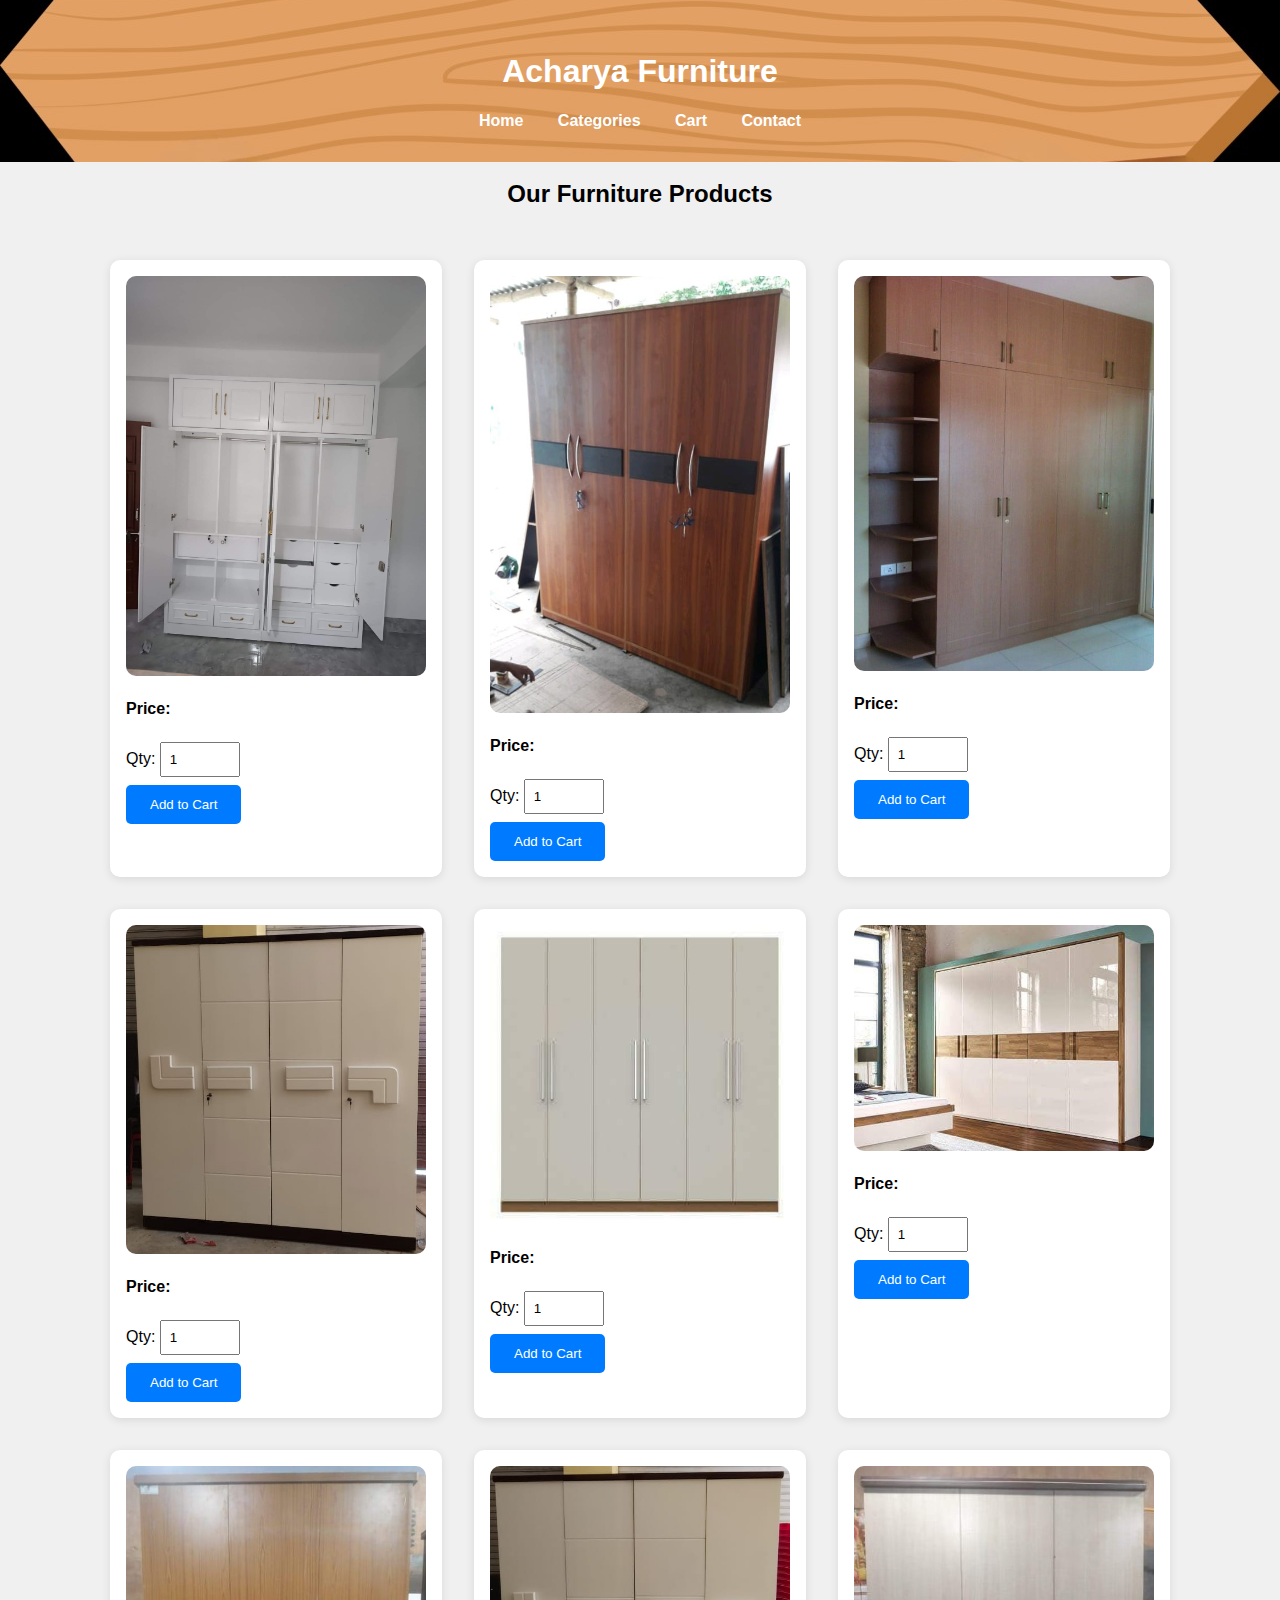
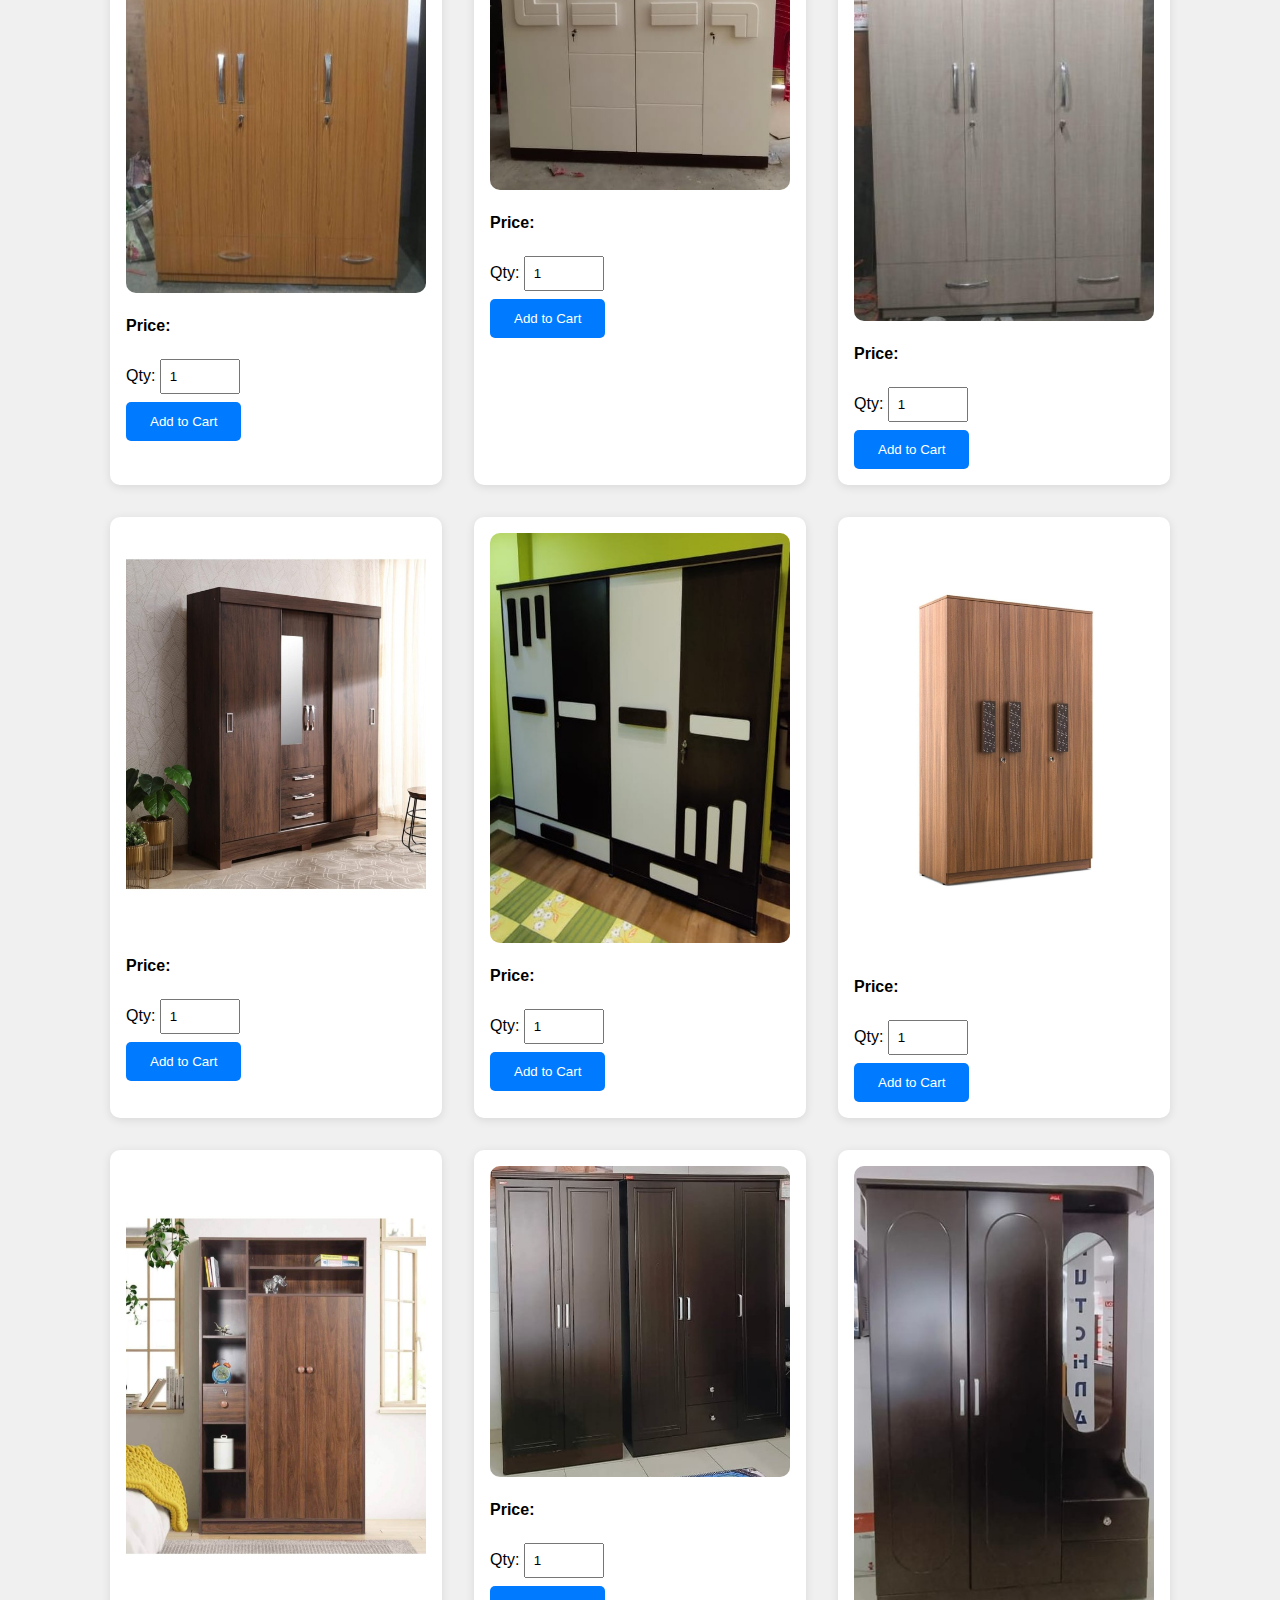
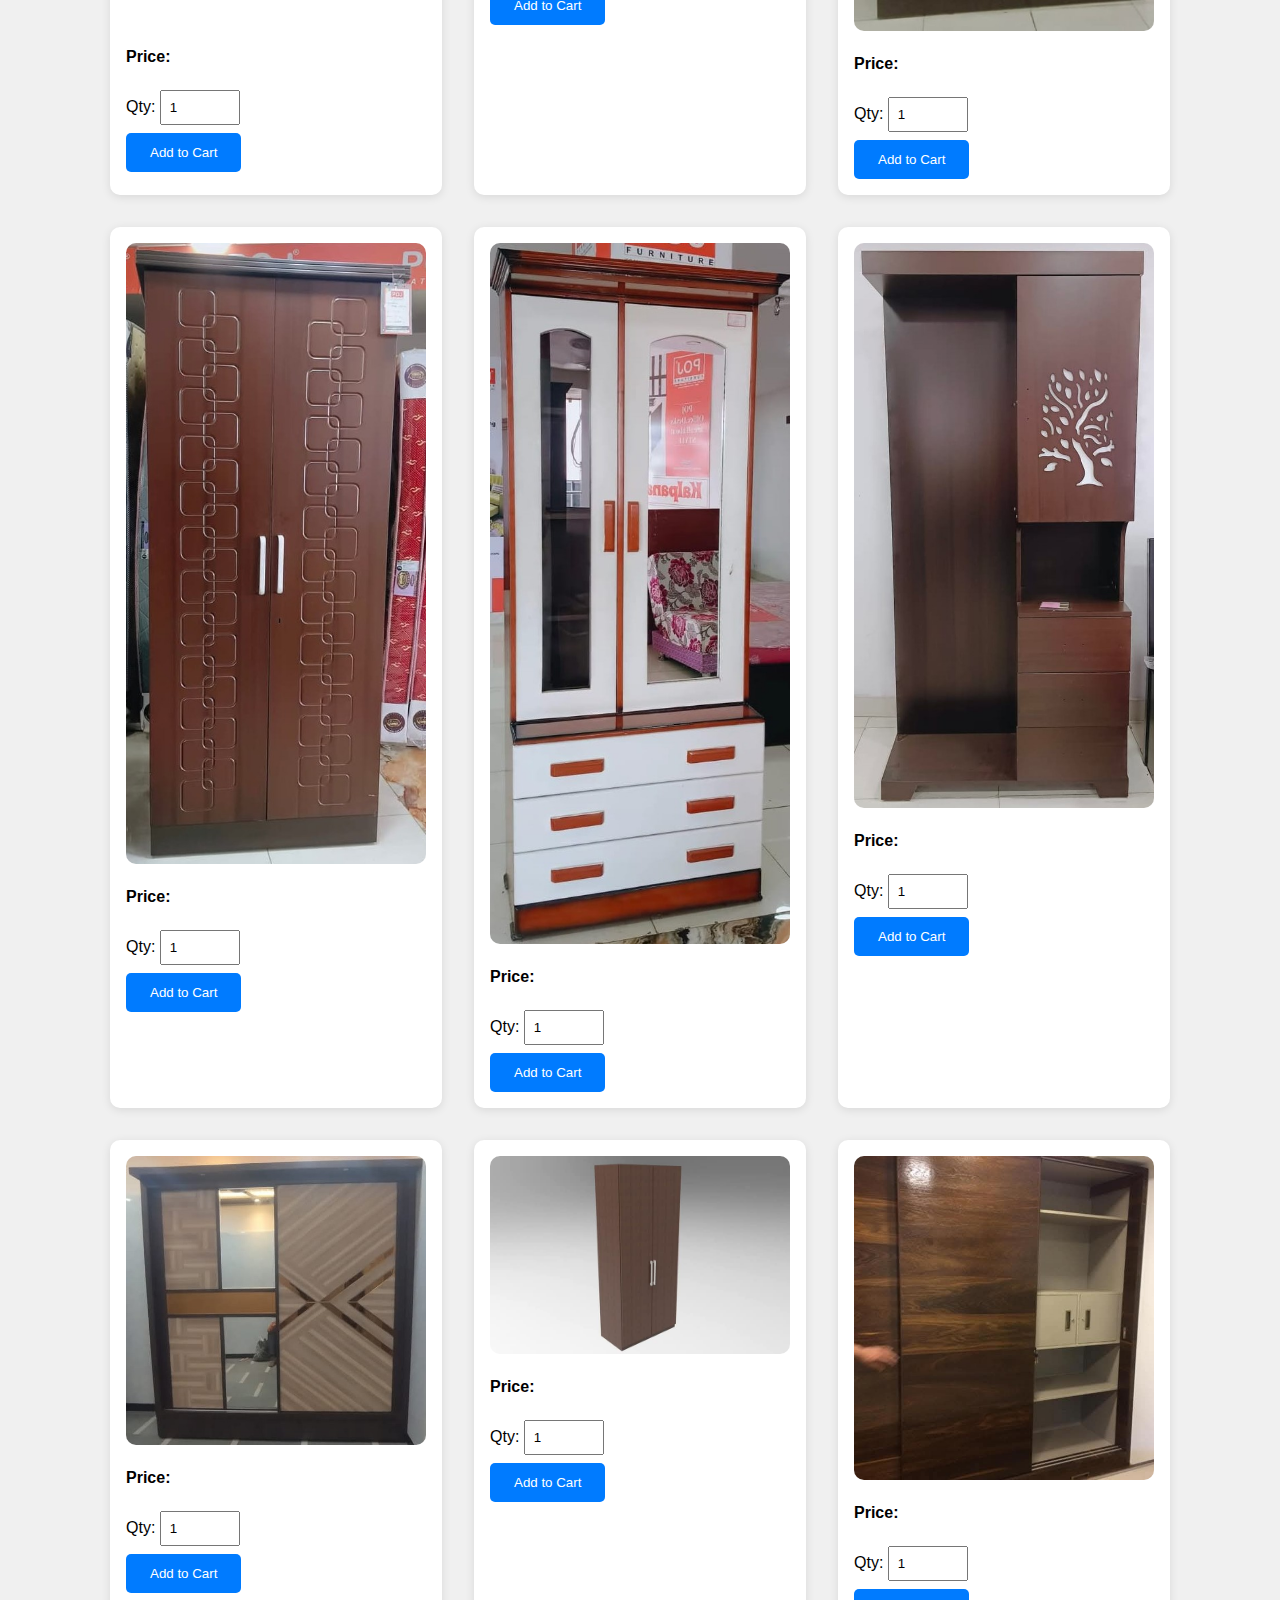
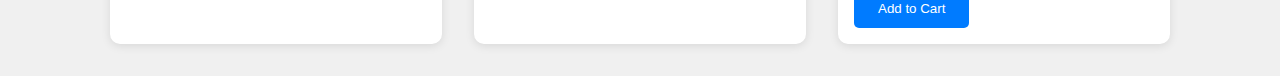
==== almirah.html @ cd198f0e "Add files via upload" ====
<!DOCTYPE html>
<html lang="en">
<head>
  <meta charset="UTF-8" />
  <meta name="viewport" content="width=device-width, initial-scale=1.0"/>
  <title>Furniture Products</title>
  <link rel="stylesheet" href="style.css" />
  <style>
    body { font-family: Arial, sans-serif; margin: 0; padding: 0; background: #f0f0f0; }
    header {
      background: url('assets/images/navbar.png') no-repeat center center/cover;
      color: #fff;
      padding: 2em 1em;
      text-align: center;
    }
    nav {
      margin-top: 1em;
    }
    nav a {
      color: #fff;
      margin: 0 15px;
      text-decoration: none;
      font-weight: bold;
    }
    .product-grid { display: flex; flex-wrap: wrap; gap: 2rem; padding: 2rem; justify-content: center; }
    .product-card { background: white; border-radius: 10px; box-shadow: 0 2px 10px rgba(0,0,0,0.1); padding: 1rem; width: 300px; }
    .product-card img { width: 100%; border-radius: 10px; }
    h2 { margin-top: 0; }
    input[type="number"] { width: 60px; padding: 0.5rem; margin: 0.5rem 0; }
    button { background: #007BFF; color: white; border: none; padding: 0.75rem 1.5rem; border-radius: 5px; cursor: pointer; transition: background 0.3s; }
    button:hover { background: #0056b3; }
  </style>
</head>
<body>
  <header>
  <h1>Acharya Furniture</h1>
    <nav>
      <a href="index.html">Home</a>
      <a href="categories.html">Categories</a>
      <a href="cart.html">Cart</a>
      <a href="order.html">Contact</a>
    </nav>
  </header>
  <br><center><h2>Our Furniture Products</h2></center> 

  <div class="product-grid">
    <!-- Product 1 -->
    <div class="product-card">
      <img src="assets/images/Armali/1.jpg" alt="Luxury Sofa">
      <h2></h2>
      <p></p>
      <p><strong>Price:</strong> </p>
      <label>Qty: <input type="number" value="1" min="1" id="qty-sofa"></label><br>
      <button onclick="addToCart('Luxury Sofa', 00, 'qty-sofa')">Add to Cart</button>
    </div>

    <!-- Product 2 -->
    <div class="product-card">
      <img src="assets/images/Armali/2.jpg" alt="Luxury Sofa">     
      <h2></h2>
      <p></p>
      <p><strong>Price:</strong></p>
      <label>Qty: <input type="number" value="1" min="1" id="qty-table"></label><br>
      <button onclick="addToCart('Wooden Table', 00, 'qty-table')">Add to Cart</button>
    </div>

    <!-- Product 3 -->
    <div class="product-card">
      <img src="assets/images/Armali/3.jpg" alt="Luxury Sofa">     
      <h2></h2>
      <p></p>
      <p><strong>Price:</strong></p>
      <label>Qty: <input type="number" value="1" min="1" id="qty-table"></label><br>
      <button onclick="addToCart('Wooden Table', 00, 'qty-table')">Add to Cart</button>
    </div>
    <!-- Product 4 --> 
<div class="product-card">
  <img src="assets/images/Armali/4.jpg" alt="Luxury Sofa">     
  <h2></h2>
  <p></p>
  <p><strong>Price:</strong></p>
  <label>Qty: <input type="number" value="1" min="1" id="qty-table"></label><br>
  <button onclick="addToCart('Wooden Table', 00, 'qty-table')">Add to Cart</button>
</div>

<!-- Product 5 --> 
<div class="product-card">
  <img src="assets/images/Armali/5.jpg" alt="Luxury Sofa">     
  <h2></h2>
  <p></p>
  <p><strong>Price:</strong></p>
  <label>Qty: <input type="number" value="1" min="1" id="qty-table"></label><br>
  <button onclick="addToCart('Wooden Table', 00, 'qty-table')">Add to Cart</button>
</div>

<!-- Product 6 --> 
<div class="product-card">
  <img src="assets/images/Armali/6.jpg" alt="Luxury Sofa">     
  <h2></h2>
  <p></p>
  <p><strong>Price:</strong></p>
  <label>Qty: <input type="number" value="1" min="1" id="qty-table"></label><br>
  <button onclick="addToCart('Wooden Table', 00, 'qty-table')">Add to Cart</button>
</div>

<!-- Product 7 --> 
<div class="product-card">
  <img src="assets/images/Armali/7.jpg" alt="Luxury Sofa">     
  <h2></h2>
  <p></p>
  <p><strong>Price:</strong></p>
  <label>Qty: <input type="number" value="1" min="1" id="qty-table"></label><br>
  <button onclick="addToCart('Wooden Table', 00, 'qty-table')">Add to Cart</button>
</div>

<!-- Product 8 --> 
<div class="product-card">
  <img src="assets/images/Armali/8.jpg" alt="Luxury Sofa">     
  <h2></h2>
  <p></p>
  <p><strong>Price:</strong></p>
  <label>Qty: <input type="number" value="1" min="1" id="qty-table"></label><br>
  <button onclick="addToCart('Wooden Table', 00, 'qty-table')">Add to Cart</button>
</div>

<!-- Product 9 --> 
<div class="product-card">
  <img src="assets/images/Armali/9.jpg" alt="Luxury Sofa">     
  <h2></h2>
  <p></p>
  <p><strong>Price:</strong></p>
  <label>Qty: <input type="number" value="1" min="1" id="qty-table"></label><br>
  <button onclick="addToCart('Wooden Table', 00, 'qty-table')">Add to Cart</button>
</div>

<!-- Product 10 --> 
<div class="product-card">
  <img src="assets/images/Armali/10.jpg" alt="Luxury Sofa">     
  <h2></h2>
  <p></p>
  <p><strong>Price:</strong></p>
  <label>Qty: <input type="number" value="1" min="1" id="qty-table"></label><br>
  <button onclick="addToCart('Wooden Table', 00, 'qty-table')">Add to Cart</button>
</div>

<!-- Product 11 --> 
<div class="product-card">
  <img src="assets/images/Armali/11.jpg" alt="Luxury Sofa">     
  <h2></h2>
  <p></p>
  <p><strong>Price:</strong></p>
  <label>Qty: <input type="number" value="1" min="1" id="qty-table"></label><br>
  <button onclick="addToCart('Wooden Table', 00, 'qty-table')">Add to Cart</button>
</div>

<!-- Product 12 --> 
<div class="product-card">
  <img src="assets/images/Armali/12.jpg" alt="Luxury Sofa">     
  <h2></h2>
  <p></p>
  <p><strong>Price:</strong></p>
  <label>Qty: <input type="number" value="1" min="1" id="qty-table"></label><br>
  <button onclick="addToCart('Wooden Table', 00, 'qty-table')">Add to Cart</button>
</div>

<!-- Product 13 --> 
<div class="product-card">
  <img src="assets/images/Armali/13.jpg" alt="Luxury Sofa">     
  <h2></h2>
  <p></p>
  <p><strong>Price:</strong></p>
  <label>Qty: <input type="number" value="1" min="1" id="qty-table"></label><br>
  <button onclick="addToCart('Wooden Table', 00, 'qty-table')">Add to Cart</button>
</div>

<!-- Product 14 --> 
<div class="product-card">
  <img src="assets/images/Armali/14.jpg" alt="Luxury Sofa">     
  <h2></h2>
  <p></p>
  <p><strong>Price:</strong></p>
  <label>Qty: <input type="number" value="1" min="1" id="qty-table"></label><br>
  <button onclick="addToCart('Wooden Table', 00, 'qty-table')">Add to Cart</button>
</div>

<!-- Product 15 --> 
<div class="product-card">
  <img src="assets/images/Armali/15.jpg" alt="Luxury Sofa">     
  <h2></h2>
  <p></p>
  <p><strong>Price:</strong></p>
  <label>Qty: <input type="number" value="1" min="1" id="qty-table"></label><br>
  <button onclick="addToCart('Wooden Table', 00, 'qty-table')">Add to Cart</button>
</div>

<!-- Product 16 --> 
<div class="product-card">
  <img src="assets/images/Armali/16.jpg" alt="Luxury Sofa">     
  <h2></h2>
  <p></p>
  <p><strong>Price:</strong></p>
  <label>Qty: <input type="number" value="1" min="1" id="qty-table"></label><br>
  <button onclick="addToCart('Wooden Table', 00, 'qty-table')">Add to Cart</button>
</div>

<!-- Product 17 --> 
<div class="product-card">
  <img src="assets/images/Armali/17.jpg" alt="Luxury Sofa">     
  <h2></h2>
  <p></p>
  <p><strong>Price:</strong></p>
  <label>Qty: <input type="number" value="1" min="1" id="qty-table"></label><br>
  <button onclick="addToCart('Wooden Table', 00, 'qty-table')">Add to Cart</button>
</div>

<!-- Product 18 --> 
<div class="product-card">
  <img src="assets/images/Armali/18.jpg" alt="Luxury Sofa">     
  <h2></h2>
  <p></p>
  <p><strong>Price:</strong></p>
  <label>Qty: <input type="number" value="1" min="1" id="qty-table"></label><br>
  <button onclick="addToCart('Wooden Table', 00, 'qty-table')">Add to Cart</button>
</div>

<!-- Product 19 --> 
<div class="product-card">
  <img src="assets/images/Armali/19.jpg" alt="Luxury Sofa">     
  <h2></h2>
  <p></p>
  <p><strong>Price:</strong></p>
  <label>Qty: <input type="number" value="1" min="1" id="qty-table"></label><br>
  <button onclick="addToCart('Wooden Table', 00, 'qty-table')">Add to Cart</button>
</div>

<!-- Product 20 --> 
<div class="product-card">
  <img src="assets/images/Armali/20.jpg" alt="Luxury Sofa">     
  <h2></h2>
  <p></p>
  <p><strong>Price:</strong></p>
  <label>Qty: <input type="number" value="1" min="1" id="qty-table"></label><br>
  <button onclick="addToCart('Wooden Table', 00, 'qty-table')">Add to Cart</button>
</div>
<!-- Product 21 --> 
<div class="product-card">
  <img src="assets/images/Armali/21.jpg" alt="Luxury Sofa">     
  <h2></h2>
  <p></p>
  <p><strong>Price:</strong></p>
  <label>Qty: <input type="number" value="1" min="1" id="qty-table"></label><br>
  <button onclick="addToCart('Wooden Table', 00, 'qty-table')">Add to Cart</button>
</div>


  </div>

  <script>
    function addToCart(name, price, qtyId) {
      const quantity = parseInt(document.getElementById(qtyId).value) || 1;
      const cart = JSON.parse(localStorage.getItem('cart')) || [];

      const existingIndex = cart.findIndex(item => item.name === name);
      if (existingIndex >= 0) {
        cart[existingIndex].quantity += quantity;
      } else {
        cart.push({ name, price, quantity });
      }

      localStorage.setItem('cart', JSON.stringify(cart));
      alert(`${name} added to cart!`);
    }
  </script>
</body>
</html>
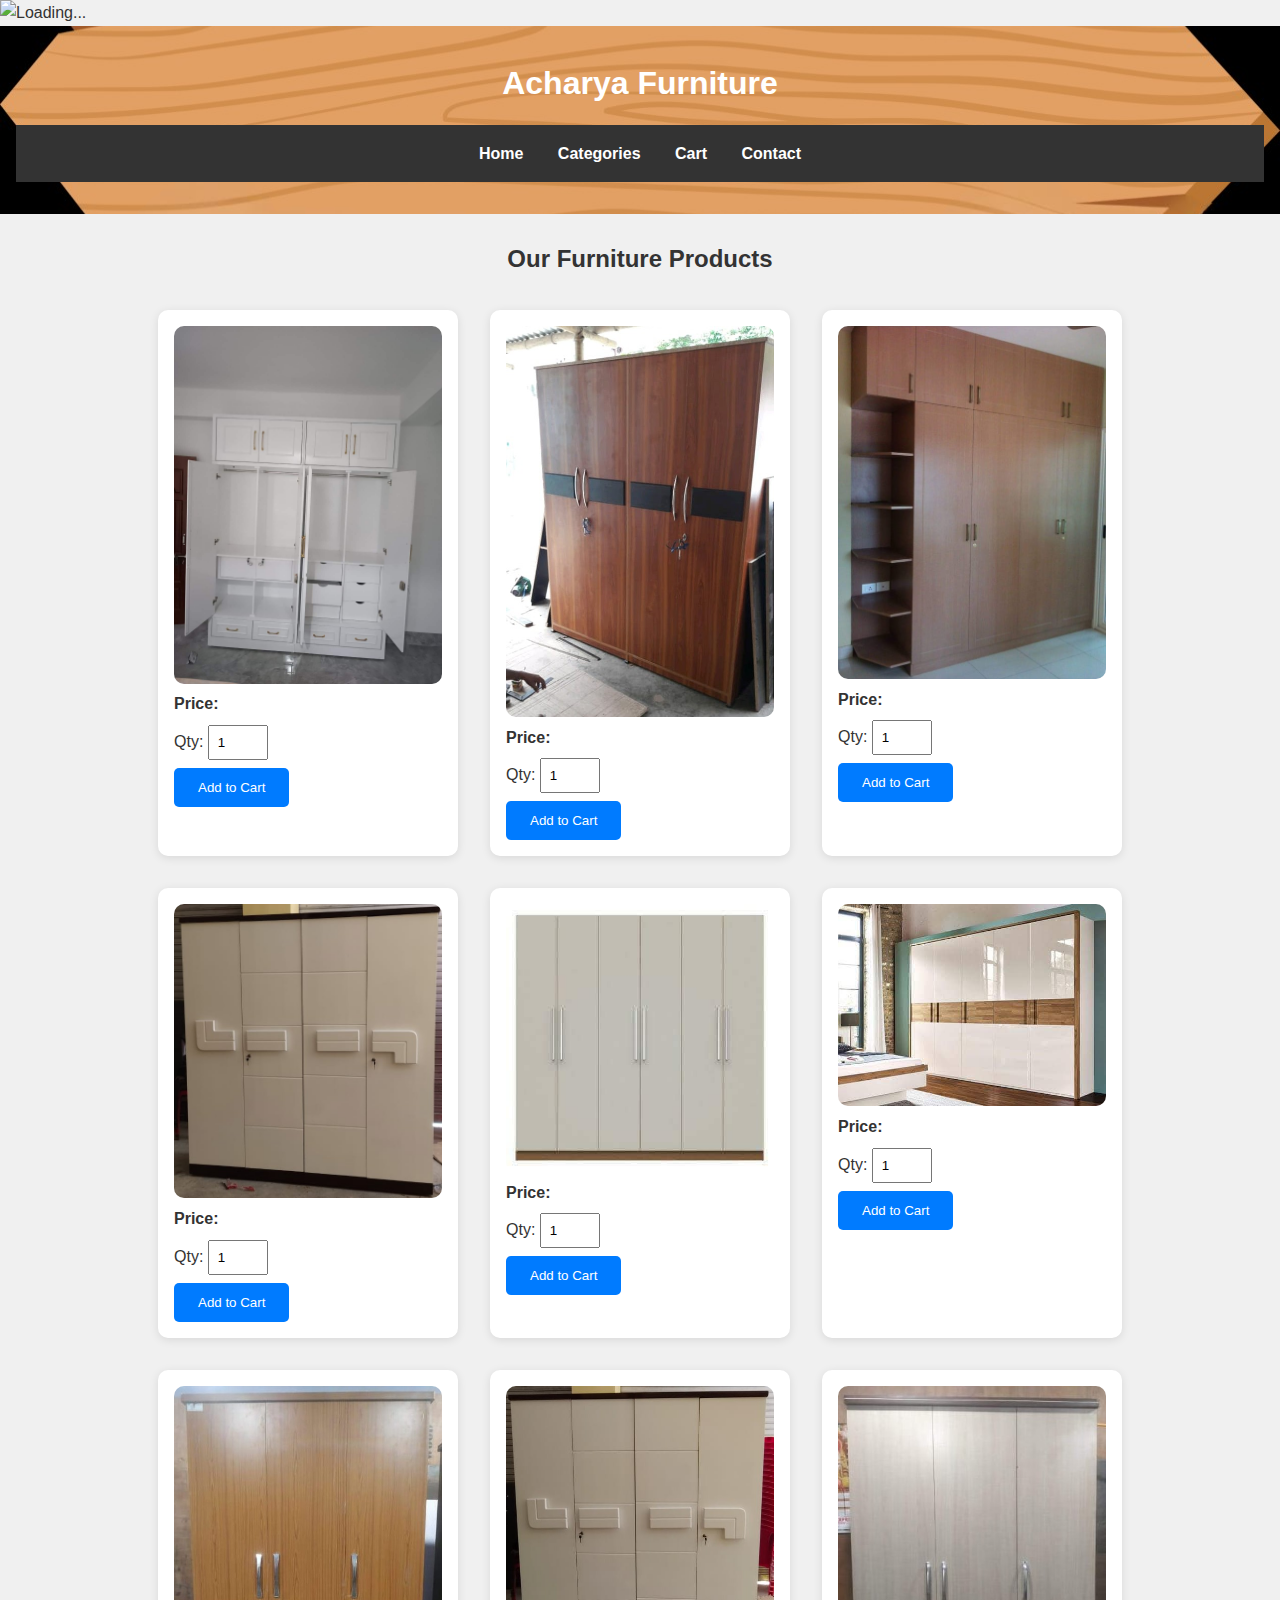
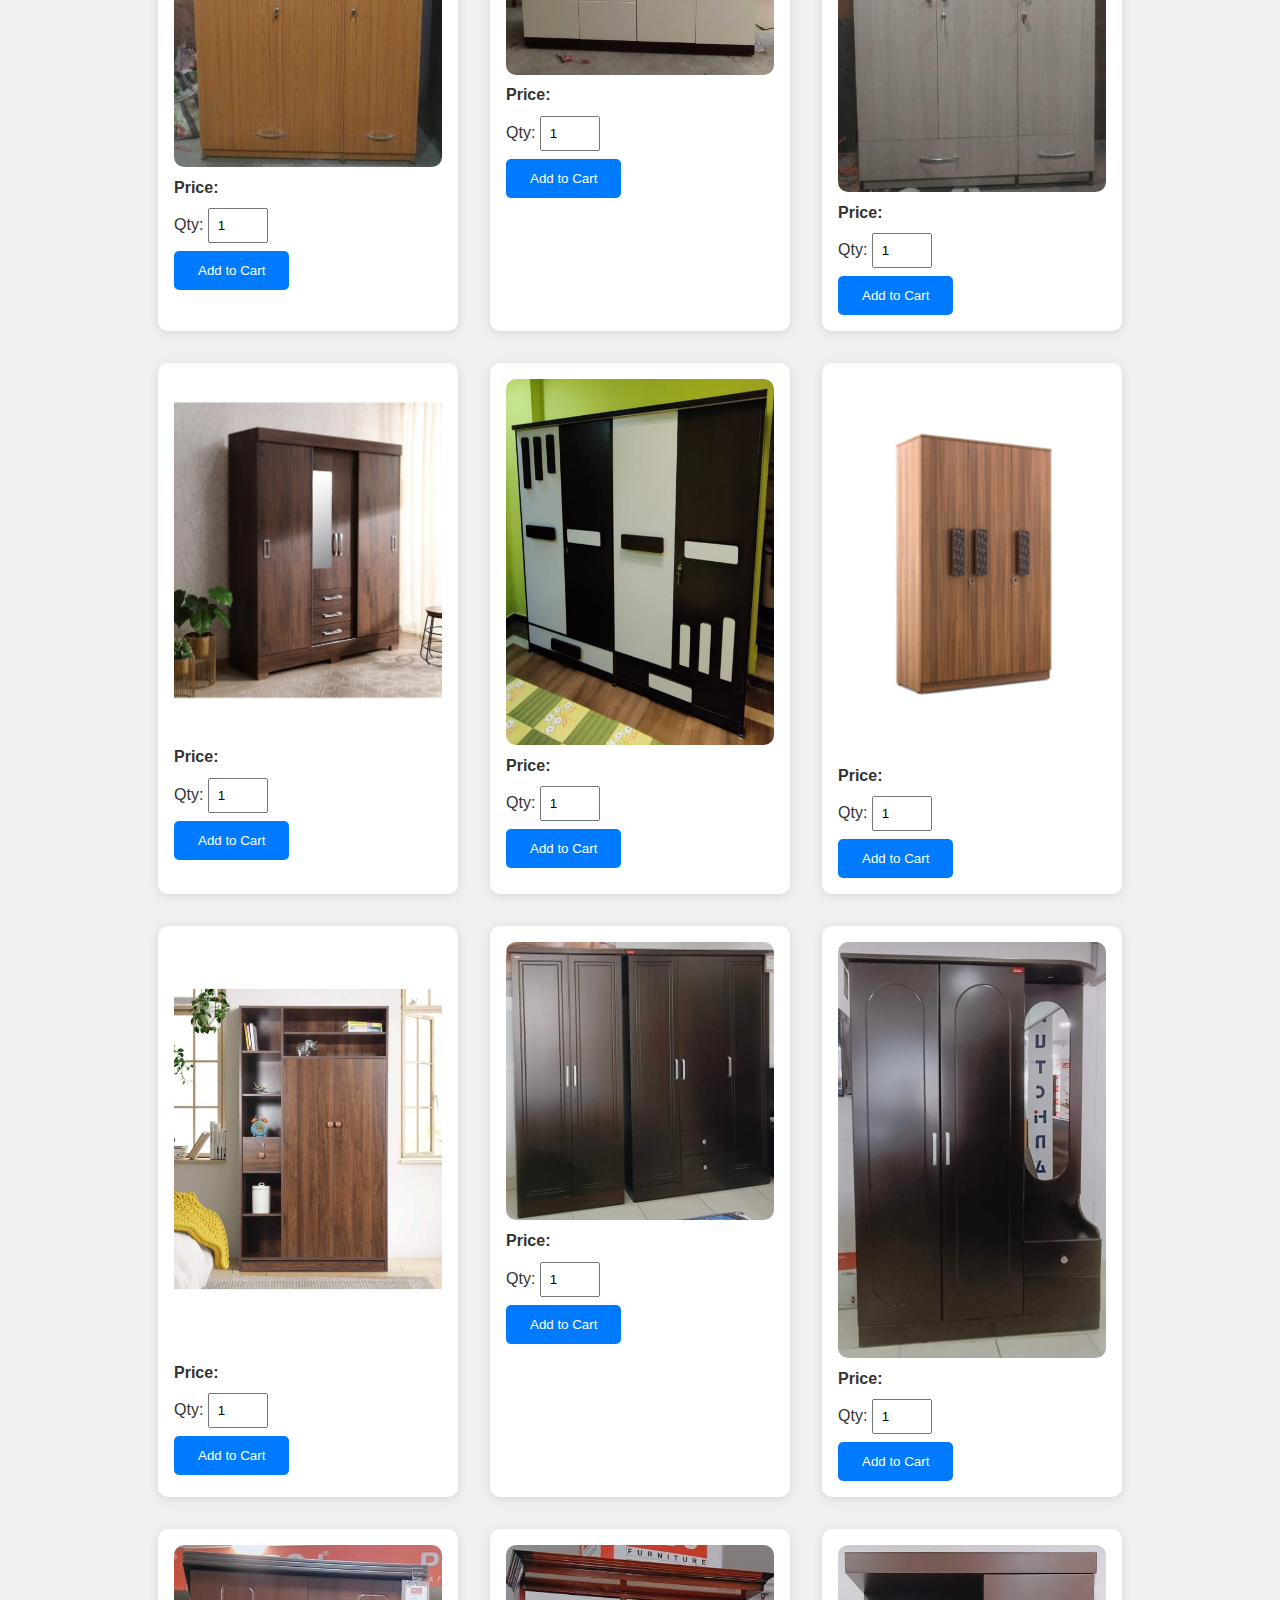
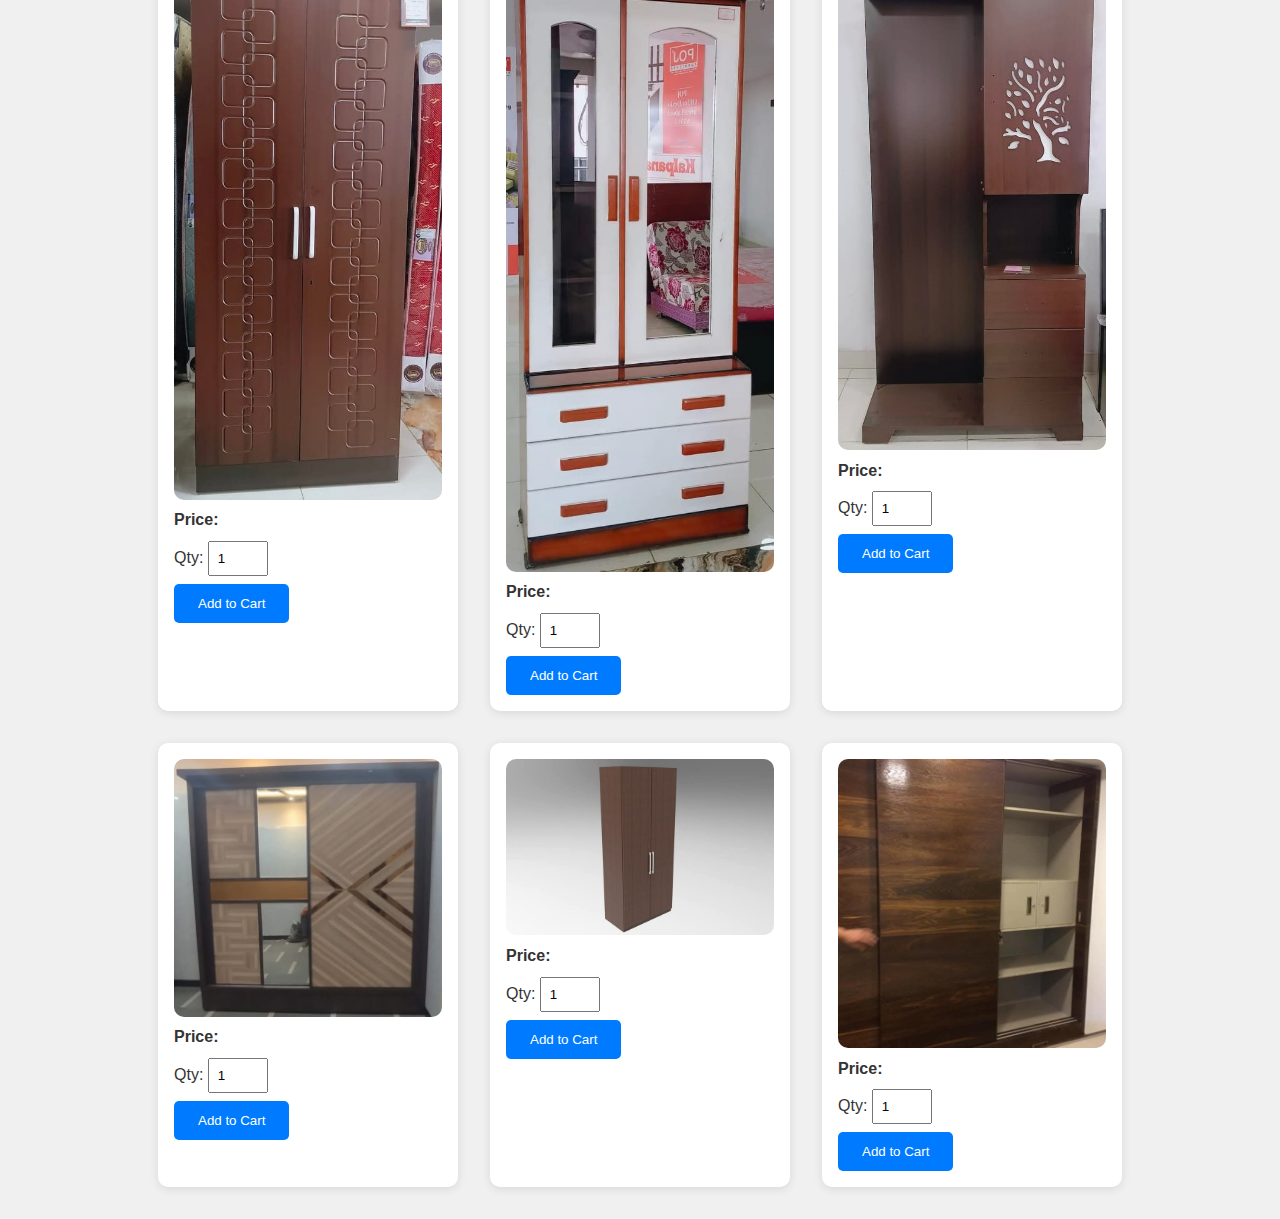
==== commit 0184468d: "Add files via upload" ====
--- a/almirah.html
+++ b/almirah.html
@@ -4,7 +4,7 @@
   <meta charset="UTF-8" />
   <meta name="viewport" content="width=device-width, initial-scale=1.0"/>
   <title>Furniture Products</title>
-  <link rel="stylesheet" href="style.css" />
+  <link rel="stylesheet" href="css/style.css" />
   <style>
     body { font-family: Arial, sans-serif; margin: 0; padding: 0; background: #f0f0f0; }
     header {
@@ -32,6 +32,9 @@
   </style>
 </head>
 <body>
+  <div id="preloader">
+    <img src="assets/images/loader.gif" alt="Loading..." />
+  </div>
   <header>
   <h1>Acharya Furniture</h1>
     <nav>
--- a/css/style.css
+++ b/css/style.css
@@ -0,0 +1,65 @@
+/* Reset */
+* { margin: 0; padding: 0; box-sizing: border-box; }
+
+body {
+  font-family: 'Segoe UI', sans-serif;
+  line-height: 1.6;
+  background-color: #f9f9f9;
+  color: #333;
+}
+
+nav {
+  background-color: #333;
+  color: #fff;
+  padding: 1rem;
+  position: sticky;
+  top: 0;
+  z-index: 100;
+}
+
+nav h1 { display: inline; }
+nav ul { float: right; list-style: none; }
+nav ul li { display: inline; margin-left: 20px; }
+nav ul li a { color: white; text-decoration: none; }
+
+.banner {
+  background: url('../assets/banner.jpg') no-repeat center center/cover;
+  height: 300px;
+  color: white;
+  text-align: center;
+  padding-top: 100px;
+}
+
+.categories {
+  padding: 2rem;
+  text-align: center;
+}
+.category-grid {
+  display: grid;
+  gap: 1rem;
+  grid-template-columns: repeat(auto-fit, minmax(150px, 1fr));
+  margin-top: 1rem;
+}
+.category-grid a {
+  background: #fff;
+  padding: 1rem;
+  border-radius: 10px;
+  box-shadow: 0 2px 4px rgba(0,0,0,0.1);
+  transition: 0.3s ease;
+}
+.category-grid a:hover {
+  background-color: #eee;
+}
+
+footer {
+  background: #222;
+  color: white;
+  text-align: center;
+  padding: 1rem;
+}
+footer .map iframe {
+  width: 100%;
+  height: 200px;
+  border: none;
+  margin-top: 1rem;
+}
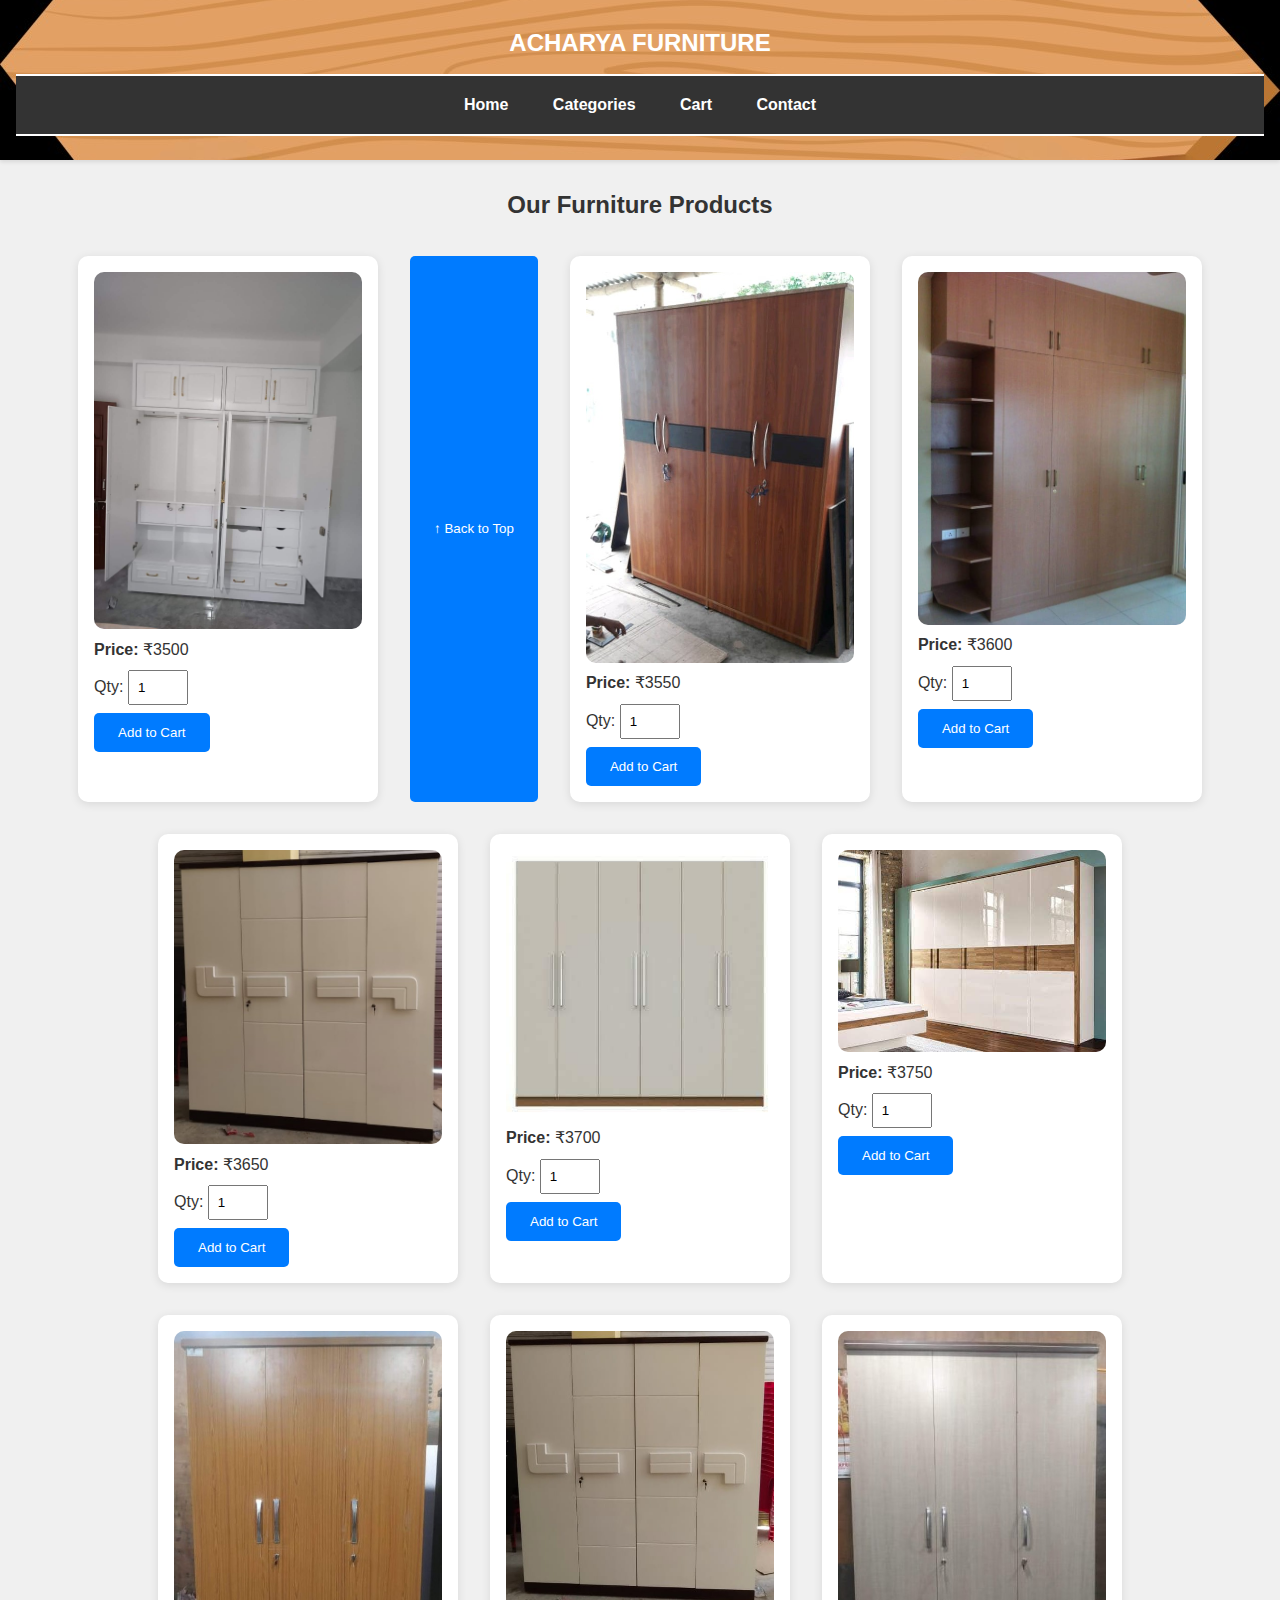
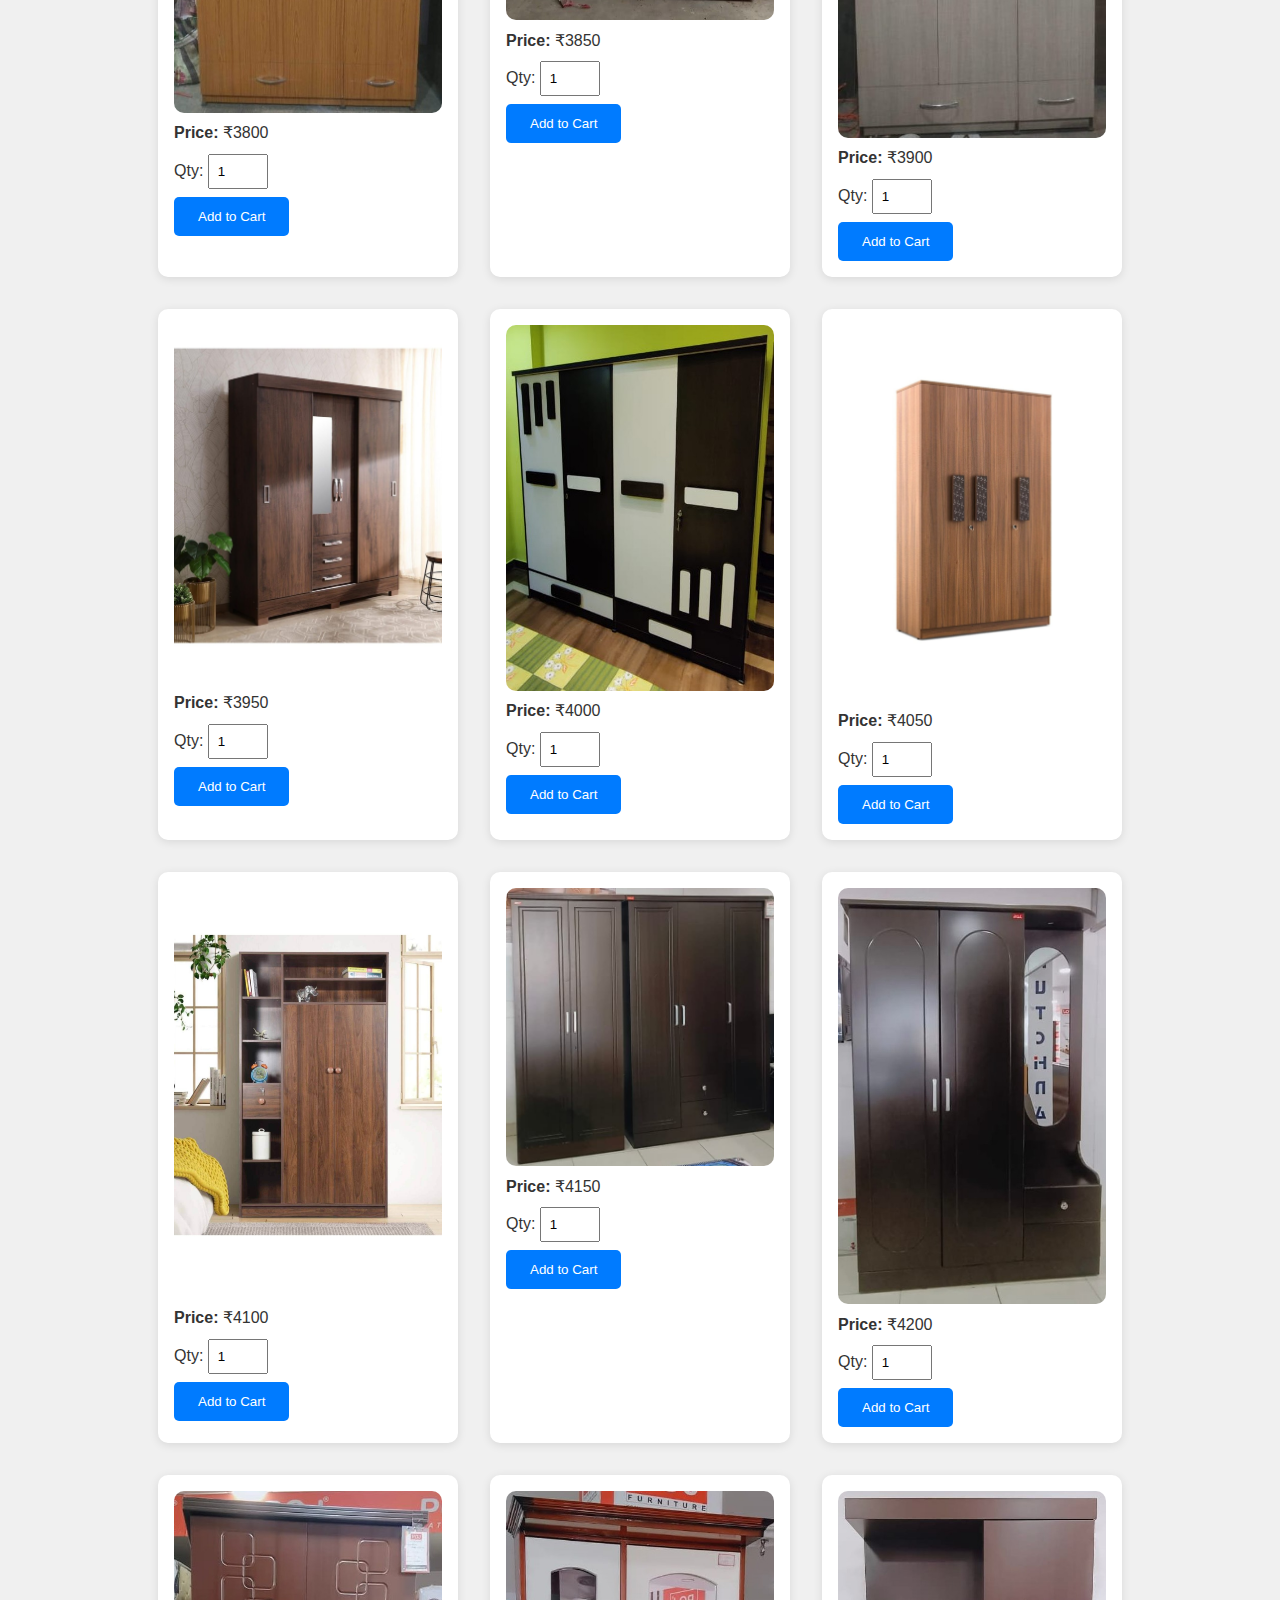
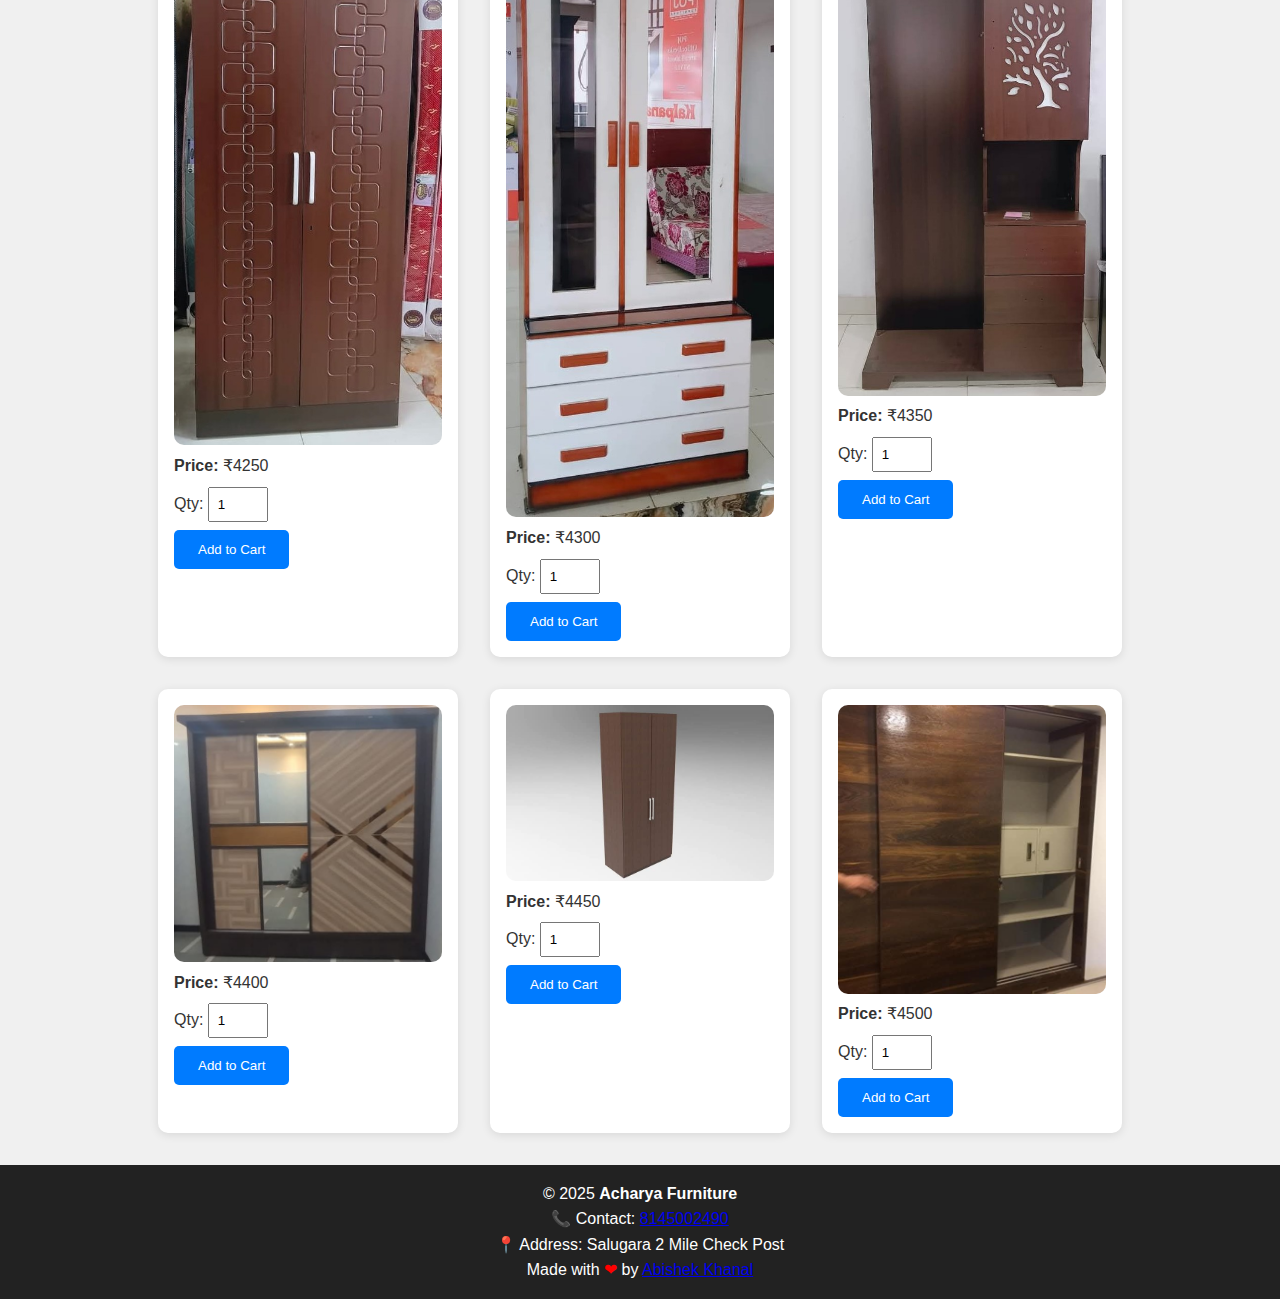
==== commit 125f6958: "Add files via upload" ====
--- a/almirah.html
+++ b/almirah.html
@@ -5,7 +5,27 @@
   <meta name="viewport" content="width=device-width, initial-scale=1.0"/>
   <title>Furniture Products</title>
   <link rel="stylesheet" href="css/style.css" />
+  <link rel="stylesheet" href="https://maxcdn.bootstrapcdn.com/font-awesome/4.5.0/css/font-awesome.min.css">
+<link href="https://fonts.googleapis.com/css?family=Merriweather:400,900,900i" rel="stylesheet">
   <style>
+    #preloader {
+  background: #fff;
+  position: fixed;
+  top: 0;
+  left: 0;
+  width: 100%;
+  height: 100%;
+  display: flex;
+  justify-content: center;
+  align-items: center;
+  z-index: 9999;
+}
+#preloader img {
+  width: 150px;
+  height: auto;
+}
+
+
     body { font-family: Arial, sans-serif; margin: 0; padding: 0; background: #f0f0f0; }
     header {
       background: url('assets/images/navbar.png') no-repeat center center/cover;
@@ -13,15 +33,53 @@
       padding: 2em 1em;
       text-align: center;
     }
-    nav {
-      margin-top: 1em;
-    }
-    nav a {
-      color: #fff;
-      margin: 0 15px;
-      text-decoration: none;
-      font-weight: bold;
-    }
+    header {
+  background: url('assets/images/navbar.png') no-repeat center center/cover;
+  color: #fff;
+  padding: 1.5em 1em; /* Reduced padding for a more compact header */
+  text-align: center;
+  box-shadow: 0 2px 4px rgba(0, 0, 0, 0.1); /* Smaller shadow for a subtle effect */
+}
+
+h1 {
+  font-family: 'Roboto', sans-serif; /* Modern font family */
+  font-size: 1.5em; /* Smaller font size */
+  margin-bottom: 0.5em;
+  text-transform: uppercase; /* Keeping the bold and professional look */
+}
+
+nav {
+  text-align: center;
+  border-top: 2px solid #fff; /* Adds a top horizontal line */
+  border-bottom: 2px solid #fff; /* Adds a bottom horizontal line */
+  padding: 1em 0; /* Adds padding between the lines and the links */
+}
+
+nav a {
+  color: #fff;
+  margin: 0 20px; /* Space between links */
+  text-decoration: none;
+  font-weight: bold;
+  font-size: 1em;
+  transition: all 0.3s ease;
+}
+
+nav a:hover {
+  color: #f39c12; /* Gold color on hover */
+  transform: scale(1.1); /* Slightly enlarge the link on hover */
+}
+
+nav a:active {
+  color: #e67e22; /* Darker shade on click */
+}
+
+nav a:first-child {
+  margin-left: 0; /* No margin on the left for the first link */
+}
+
+nav a:last-child {
+  margin-right: 0; /* No margin on the right for the last link */
+}
     .product-grid { display: flex; flex-wrap: wrap; gap: 2rem; padding: 2rem; justify-content: center; }
     .product-card { background: white; border-radius: 10px; box-shadow: 0 2px 10px rgba(0,0,0,0.1); padding: 1rem; width: 300px; }
     .product-card img { width: 100%; border-radius: 10px; }
@@ -44,235 +102,269 @@
       <a href="order.html">Contact</a>
     </nav>
   </header>
+  <a id="button"></a>
   <br><center><h2>Our Furniture Products</h2></center> 
-
   <div class="product-grid">
-    <!-- Product 1 -->
-    <div class="product-card">
-      <img src="assets/images/Armali/1.jpg" alt="Luxury Sofa">
-      <h2></h2>
-      <p></p>
-      <p><strong>Price:</strong> </p>
-      <label>Qty: <input type="number" value="1" min="1" id="qty-sofa"></label><br>
-      <button onclick="addToCart('Luxury Sofa', 00, 'qty-sofa')">Add to Cart</button>
+  <!-- Product 1-->
+<div class="product-card">
+  <img id="img-almirah" src="assets/images/Armali/1.jpg" alt="">
+  <h2></h2>
+  <p></p>
+  <p><strong>Price:</strong> ₹3500</p>
+  <label>Qty: <input type="number" value="1" min="1" id="qty-almirah"></label><br>
+  <button onclick="addToCart('Almirah Model 1', 3500, 'qty-almirah', 'img-almirah')">Add to Cart</button>
+</div>
+
+<button id="backToTop">↑ Back to Top</button>
+
+<!-- Product 2 -->
+<div class="product-card">
+  <img id="img-almirah2" src="assets/images/Armali/2.jpg" alt="">
+  <h2></h2>
+  <p></p>
+  <p><strong>Price:</strong> ₹3550</p>
+  <label>Qty: <input type="number" value="1" min="1" id="qty-almirah2"></label><br>
+  <button onclick="addToCart('Almirah Model 2', 3550, 'qty-almirah2', 'img-almirah2')">Add to Cart</button>
+</div>
+
+<!-- Product 3 -->
+<div class="product-card">
+  <img id="img-almirah3" src="assets/images/Armali/3.jpg" alt="">
+  <h2></h2>
+  <p></p>
+  <p><strong>Price:</strong> ₹3600</p>
+  <label>Qty: <input type="number" value="1" min="1" id="qty-almirah3"></label><br>
+  <button onclick="addToCart('Almirah Model 3', 3600, 'qty-almirah3', 'img-almirah3')">Add to Cart</button>
+</div>
+
+<!-- Product 4 -->
+<div class="product-card">
+  <img id="img-almirah4" src="assets/images/Armali/4.jpg" alt="">
+  <h2></h2>
+  <p></p>
+  <p><strong>Price:</strong> ₹3650</p>
+  <label>Qty: <input type="number" value="1" min="1" id="qty-almirah4"></label><br>
+  <button onclick="addToCart('Almirah Model 4', 3650, 'qty-almirah4', 'img-almirah4')">Add to Cart</button>
+</div>
+
+<!-- Product 5 -->
+<div class="product-card">
+  <img id="img-almirah5" src="assets/images/Armali/5.jpg" alt="">
+  <h2></h2>
+  <p></p>
+  <p><strong>Price:</strong> ₹3700</p>
+  <label>Qty: <input type="number" value="1" min="1" id="qty-almirah5"></label><br>
+  <button onclick="addToCart('Almirah Model 5', 3700, 'qty-almirah5', 'img-almirah5')">Add to Cart</button>
+</div>
+
+<!-- Product 6 -->
+<div class="product-card">
+  <img id="img-almirah6" src="assets/images/Armali/6.jpg" alt="">
+  <h2></h2>
+  <p></p>
+  <p><strong>Price:</strong> ₹3750</p>
+  <label>Qty: <input type="number" value="1" min="1" id="qty-almirah6"></label><br>
+  <button onclick="addToCart('Almirah Model 6', 3750, 'qty-almirah6', 'img-almirah6')">Add to Cart</button>
+</div>
+
+<!-- Product 7 -->
+<div class="product-card">
+  <img id="img-almirah7" src="assets/images/Armali/7.jpg" alt="">
+  <h2></h2>
+  <p></p>
+  <p><strong>Price:</strong> ₹3800</p>
+  <label>Qty: <input type="number" value="1" min="1" id="qty-almirah7"></label><br>
+  <button onclick="addToCart('Almirah Model 7', 3800, 'qty-almirah7', 'img-almirah7')">Add to Cart</button>
+</div>
+
+<!-- Product 8 -->
+<div class="product-card">
+  <img id="img-almirah8" src="assets/images/Armali/8.jpg" alt="">
+  <h2></h2>
+  <p></p>
+  <p><strong>Price:</strong> ₹3850</p>
+  <label>Qty: <input type="number" value="1" min="1" id="qty-almirah8"></label><br>
+  <button onclick="addToCart('Almirah Model 8', 3850, 'qty-almirah8', 'img-almirah8')">Add to Cart</button>
+</div>
+
+<!-- Product 9 -->
+<div class="product-card">
+  <img id="img-almirah9" src="assets/images/Armali/9.jpg" alt="">
+  <h2></h2>
+  <p></p>
+  <p><strong>Price:</strong> ₹3900</p>
+  <label>Qty: <input type="number" value="1" min="1" id="qty-almirah9"></label><br>
+  <button onclick="addToCart('Almirah Model 9', 3900, 'qty-almirah9', 'img-almirah9')">Add to Cart</button>
+</div>
+
+<!-- Product 10 -->
+<div class="product-card">
+  <img id="img-almirah10" src="assets/images/Armali/10.jpg" alt="">
+  <h2></h2>
+  <p></p>
+  <p><strong>Price:</strong> ₹3950</p>
+  <label>Qty: <input type="number" value="1" min="1" id="qty-almirah10"></label><br>
+  <button onclick="addToCart('Almirah Model 10', 3950, 'qty-almirah10', 'img-almirah10')">Add to Cart</button>
+</div>
+
+<!-- Product 11 -->
+<div class="product-card">
+  <img id="img-almirah11" src="assets/images/Armali/11.jpg" alt="">
+  <h2></h2>
+  <p></p>
+  <p><strong>Price:</strong> ₹4000</p>
+  <label>Qty: <input type="number" value="1" min="1" id="qty-almirah11"></label><br>
+  <button onclick="addToCart('Almirah Model 11', 4000, 'qty-almirah11', 'img-almirah11')">Add to Cart</button>
+</div>
+
+<!-- Product 12 -->
+<div class="product-card">
+  <img id="img-almirah12" src="assets/images/Armali/12.jpg" alt="">
+  <h2></h2>
+  <p></p>
+  <p><strong>Price:</strong> ₹4050</p>
+  <label>Qty: <input type="number" value="1" min="1" id="qty-almirah12"></label><br>
+  <button onclick="addToCart('Almirah Model 12', 4050, 'qty-almirah12', 'img-almirah12')">Add to Cart</button>
+</div>
+
+<!-- Product 13 -->
+<div class="product-card">
+  <img id="img-almirah13" src="assets/images/Armali/13.jpg" alt="">
+  <h2></h2>
+  <p></p>
+  <p><strong>Price:</strong> ₹4100</p>
+  <label>Qty: <input type="number" value="1" min="1" id="qty-almirah13"></label><br>
+  <button onclick="addToCart('Almirah Model 13', 4100, 'qty-almirah13', 'img-almirah13')">Add to Cart</button>
+</div>
+
+<!-- Product 14 -->
+<div class="product-card">
+  <img id="img-almirah14" src="assets/images/Armali/14.jpg" alt="">
+  <h2></h2>
+  <p></p>
+  <p><strong>Price:</strong> ₹4150</p>
+  <label>Qty: <input type="number" value="1" min="1" id="qty-almirah14"></label><br>
+  <button onclick="addToCart('Almirah Model 14', 4150, 'qty-almirah14', 'img-almirah14')">Add to Cart</button>
+</div>
+
+<!-- Product 15 -->
+<div class="product-card">
+  <img id="img-almirah15" src="assets/images/Armali/15.jpg" alt="">
+  <h2></h2>
+  <p></p>
+  <p><strong>Price:</strong> ₹4200</p>
+  <label>Qty: <input type="number" value="1" min="1" id="qty-almirah15"></label><br>
+  <button onclick="addToCart('Almirah Model 15', 4200, 'qty-almirah15', 'img-almirah15')">Add to Cart</button>
+</div>
+
+<!-- Product 16 -->
+<div class="product-card">
+  <img id="img-almirah16" src="assets/images/Armali/16.jpg" alt="">
+  <h2></h2>
+  <p></p>
+  <p><strong>Price:</strong> ₹4250</p>
+  <label>Qty: <input type="number" value="1" min="1" id="qty-almirah16"></label><br>
+  <button onclick="addToCart('Almirah Model 16', 4250, 'qty-almirah16', 'img-almirah16')">Add to Cart</button>
+</div>
+
+<!-- Product 17 -->
+<div class="product-card">
+  <img id="img-almirah17" src="assets/images/Armali/17.jpg" alt="">
+  <h2></h2>
+  <p></p>
+  <p><strong>Price:</strong> ₹4300</p>
+  <label>Qty: <input type="number" value="1" min="1" id="qty-almirah17"></label><br>
+  <button onclick="addToCart('Almirah Model 17', 4300, 'qty-almirah17', 'img-almirah17')">Add to Cart</button>
+</div>
+
+<!-- Product 18 -->
+<div class="product-card">
+  <img id="img-almirah18" src="assets/images/Armali/18.jpg" alt="">
+  <h2></h2>
+  <p></p>
+  <p><strong>Price:</strong> ₹4350</p>
+  <label>Qty: <input type="number" value="1" min="1" id="qty-almirah18"></label><br>
+  <button onclick="addToCart('Almirah Model 18', 4350, 'qty-almirah18', 'img-almirah18')">Add to Cart</button>
+</div>
+
+<!-- Product 19 -->
+<div class="product-card">
+  <img id="img-almirah19" src="assets/images/Armali/19.jpg" alt="">
+  <h2></h2>
+  <p></p>
+  <p><strong>Price:</strong> ₹4400</p>
+  <label>Qty: <input type="number" value="1" min="1" id="qty-almirah19"></label><br>
+  <button onclick="addToCart('Almirah Model 19', 4400, 'qty-almirah19', 'img-almirah19')">Add to Cart</button>
+</div>
+
+<!-- Product 20 -->
+<div class="product-card">
+  <img id="img-almirah20" src="assets/images/Armali/20.jpg" alt="">
+  <h2></h2>
+  <p></p>
+  <p><strong>Price:</strong> ₹4450</p>
+  <label>Qty: <input type="number" value="1" min="1" id="qty-almirah20"></label><br>
+  <button onclick="addToCart('Almirah Model 20', 4450, 'qty-almirah20', 'img-almirah20')">Add to Cart</button>
+</div>
+
+<!-- Product 21 -->
+<div class="product-card">
+  <img id="img-almirah21" src="assets/images/Armali/21.jpg" alt="">
+  <h2></h2>
+  <p></p>
+  <p><strong>Price:</strong> ₹4500</p>
+  <label>Qty: <input type="number" value="1" min="1" id="qty-almirah21"></label><br>
+  <button onclick="addToCart('Almirah Model 21', 4500, 'qty-almirah21', 'img-almirah21')">Add to Cart</button>
+</div>
+  </div>
+
+  <footer class="footer">
+    <div class="footer-container">
+      <p>&copy; 2025 <strong>Acharya Furniture</strong></p>
+      <p>📞 Contact: <a href="tel:8145002490">8145002490</a></p>
+      <p>📍 Address: Salugara 2 Mile Check Post</p>
+      <p>Made with <span style="color: red;">❤</span> by 
+        <a href="http://abishek.rf.gd/?i=1" target="_blank">Abishek Khanal</a>
+      </p>
     </div>
-
-    <!-- Product 2 -->
-    <div class="product-card">
-      <img src="assets/images/Armali/2.jpg" alt="Luxury Sofa">     
-      <h2></h2>
-      <p></p>
-      <p><strong>Price:</strong></p>
-      <label>Qty: <input type="number" value="1" min="1" id="qty-table"></label><br>
-      <button onclick="addToCart('Wooden Table', 00, 'qty-table')">Add to Cart</button>
-    </div>
-
-    <!-- Product 3 -->
-    <div class="product-card">
-      <img src="assets/images/Armali/3.jpg" alt="Luxury Sofa">     
-      <h2></h2>
-      <p></p>
-      <p><strong>Price:</strong></p>
-      <label>Qty: <input type="number" value="1" min="1" id="qty-table"></label><br>
-      <button onclick="addToCart('Wooden Table', 00, 'qty-table')">Add to Cart</button>
-    </div>
-    <!-- Product 4 --> 
-<div class="product-card">
-  <img src="assets/images/Armali/4.jpg" alt="Luxury Sofa">     
-  <h2></h2>
-  <p></p>
-  <p><strong>Price:</strong></p>
-  <label>Qty: <input type="number" value="1" min="1" id="qty-table"></label><br>
-  <button onclick="addToCart('Wooden Table', 00, 'qty-table')">Add to Cart</button>
-</div>
-
-<!-- Product 5 --> 
-<div class="product-card">
-  <img src="assets/images/Armali/5.jpg" alt="Luxury Sofa">     
-  <h2></h2>
-  <p></p>
-  <p><strong>Price:</strong></p>
-  <label>Qty: <input type="number" value="1" min="1" id="qty-table"></label><br>
-  <button onclick="addToCart('Wooden Table', 00, 'qty-table')">Add to Cart</button>
-</div>
-
-<!-- Product 6 --> 
-<div class="product-card">
-  <img src="assets/images/Armali/6.jpg" alt="Luxury Sofa">     
-  <h2></h2>
-  <p></p>
-  <p><strong>Price:</strong></p>
-  <label>Qty: <input type="number" value="1" min="1" id="qty-table"></label><br>
-  <button onclick="addToCart('Wooden Table', 00, 'qty-table')">Add to Cart</button>
-</div>
-
-<!-- Product 7 --> 
-<div class="product-card">
-  <img src="assets/images/Armali/7.jpg" alt="Luxury Sofa">     
-  <h2></h2>
-  <p></p>
-  <p><strong>Price:</strong></p>
-  <label>Qty: <input type="number" value="1" min="1" id="qty-table"></label><br>
-  <button onclick="addToCart('Wooden Table', 00, 'qty-table')">Add to Cart</button>
-</div>
-
-<!-- Product 8 --> 
-<div class="product-card">
-  <img src="assets/images/Armali/8.jpg" alt="Luxury Sofa">     
-  <h2></h2>
-  <p></p>
-  <p><strong>Price:</strong></p>
-  <label>Qty: <input type="number" value="1" min="1" id="qty-table"></label><br>
-  <button onclick="addToCart('Wooden Table', 00, 'qty-table')">Add to Cart</button>
-</div>
-
-<!-- Product 9 --> 
-<div class="product-card">
-  <img src="assets/images/Armali/9.jpg" alt="Luxury Sofa">     
-  <h2></h2>
-  <p></p>
-  <p><strong>Price:</strong></p>
-  <label>Qty: <input type="number" value="1" min="1" id="qty-table"></label><br>
-  <button onclick="addToCart('Wooden Table', 00, 'qty-table')">Add to Cart</button>
-</div>
-
-<!-- Product 10 --> 
-<div class="product-card">
-  <img src="assets/images/Armali/10.jpg" alt="Luxury Sofa">     
-  <h2></h2>
-  <p></p>
-  <p><strong>Price:</strong></p>
-  <label>Qty: <input type="number" value="1" min="1" id="qty-table"></label><br>
-  <button onclick="addToCart('Wooden Table', 00, 'qty-table')">Add to Cart</button>
-</div>
-
-<!-- Product 11 --> 
-<div class="product-card">
-  <img src="assets/images/Armali/11.jpg" alt="Luxury Sofa">     
-  <h2></h2>
-  <p></p>
-  <p><strong>Price:</strong></p>
-  <label>Qty: <input type="number" value="1" min="1" id="qty-table"></label><br>
-  <button onclick="addToCart('Wooden Table', 00, 'qty-table')">Add to Cart</button>
-</div>
-
-<!-- Product 12 --> 
-<div class="product-card">
-  <img src="assets/images/Armali/12.jpg" alt="Luxury Sofa">     
-  <h2></h2>
-  <p></p>
-  <p><strong>Price:</strong></p>
-  <label>Qty: <input type="number" value="1" min="1" id="qty-table"></label><br>
-  <button onclick="addToCart('Wooden Table', 00, 'qty-table')">Add to Cart</button>
-</div>
-
-<!-- Product 13 --> 
-<div class="product-card">
-  <img src="assets/images/Armali/13.jpg" alt="Luxury Sofa">     
-  <h2></h2>
-  <p></p>
-  <p><strong>Price:</strong></p>
-  <label>Qty: <input type="number" value="1" min="1" id="qty-table"></label><br>
-  <button onclick="addToCart('Wooden Table', 00, 'qty-table')">Add to Cart</button>
-</div>
-
-<!-- Product 14 --> 
-<div class="product-card">
-  <img src="assets/images/Armali/14.jpg" alt="Luxury Sofa">     
-  <h2></h2>
-  <p></p>
-  <p><strong>Price:</strong></p>
-  <label>Qty: <input type="number" value="1" min="1" id="qty-table"></label><br>
-  <button onclick="addToCart('Wooden Table', 00, 'qty-table')">Add to Cart</button>
-</div>
-
-<!-- Product 15 --> 
-<div class="product-card">
-  <img src="assets/images/Armali/15.jpg" alt="Luxury Sofa">     
-  <h2></h2>
-  <p></p>
-  <p><strong>Price:</strong></p>
-  <label>Qty: <input type="number" value="1" min="1" id="qty-table"></label><br>
-  <button onclick="addToCart('Wooden Table', 00, 'qty-table')">Add to Cart</button>
-</div>
-
-<!-- Product 16 --> 
-<div class="product-card">
-  <img src="assets/images/Armali/16.jpg" alt="Luxury Sofa">     
-  <h2></h2>
-  <p></p>
-  <p><strong>Price:</strong></p>
-  <label>Qty: <input type="number" value="1" min="1" id="qty-table"></label><br>
-  <button onclick="addToCart('Wooden Table', 00, 'qty-table')">Add to Cart</button>
-</div>
-
-<!-- Product 17 --> 
-<div class="product-card">
-  <img src="assets/images/Armali/17.jpg" alt="Luxury Sofa">     
-  <h2></h2>
-  <p></p>
-  <p><strong>Price:</strong></p>
-  <label>Qty: <input type="number" value="1" min="1" id="qty-table"></label><br>
-  <button onclick="addToCart('Wooden Table', 00, 'qty-table')">Add to Cart</button>
-</div>
-
-<!-- Product 18 --> 
-<div class="product-card">
-  <img src="assets/images/Armali/18.jpg" alt="Luxury Sofa">     
-  <h2></h2>
-  <p></p>
-  <p><strong>Price:</strong></p>
-  <label>Qty: <input type="number" value="1" min="1" id="qty-table"></label><br>
-  <button onclick="addToCart('Wooden Table', 00, 'qty-table')">Add to Cart</button>
-</div>
-
-<!-- Product 19 --> 
-<div class="product-card">
-  <img src="assets/images/Armali/19.jpg" alt="Luxury Sofa">     
-  <h2></h2>
-  <p></p>
-  <p><strong>Price:</strong></p>
-  <label>Qty: <input type="number" value="1" min="1" id="qty-table"></label><br>
-  <button onclick="addToCart('Wooden Table', 00, 'qty-table')">Add to Cart</button>
-</div>
-
-<!-- Product 20 --> 
-<div class="product-card">
-  <img src="assets/images/Armali/20.jpg" alt="Luxury Sofa">     
-  <h2></h2>
-  <p></p>
-  <p><strong>Price:</strong></p>
-  <label>Qty: <input type="number" value="1" min="1" id="qty-table"></label><br>
-  <button onclick="addToCart('Wooden Table', 00, 'qty-table')">Add to Cart</button>
-</div>
-<!-- Product 21 --> 
-<div class="product-card">
-  <img src="assets/images/Armali/21.jpg" alt="Luxury Sofa">     
-  <h2></h2>
-  <p></p>
-  <p><strong>Price:</strong></p>
-  <label>Qty: <input type="number" value="1" min="1" id="qty-table"></label><br>
-  <button onclick="addToCart('Wooden Table', 00, 'qty-table')">Add to Cart</button>
-</div>
-
-
-  </div>
+  </footer>
 
   <script>
-    function addToCart(name, price, qtyId) {
+    
+    document.addEventListener("DOMContentLoaded", function () {
+  const backToTopButton = document.getElementById("backToTop");
+
+  window.addEventListener("scroll", function () {
+    if (window.scrollY > 200) {
+      backToTopButton.style.display = "block";
+    } else {
+      backToTopButton.style.display = "none";
+    }
+  });
+
+  backToTopButton.addEventListener("click", function () {
+    window.scrollTo({ top: 0, behavior: "smooth" });
+  });
+});
+    
+
+    function addToCart(name, price, qtyId, imgId) {
       const quantity = parseInt(document.getElementById(qtyId).value) || 1;
+      const image = document.getElementById(imgId).src;
+  
       const cart = JSON.parse(localStorage.getItem('cart')) || [];
-
+  
       const existingIndex = cart.findIndex(item => item.name === name);
       if (existingIndex >= 0) {
         cart[existingIndex].quantity += quantity;
       } else {
-        cart.push({ name, price, quantity });
+        cart.push({ name, price, quantity, image });
       }
-
+  
       localStorage.setItem('cart', JSON.stringify(cart));
       alert(`${name} added to cart!`);
     }
   </script>
+  <script src="js/script.js"></script>
 </body>
 </html>
